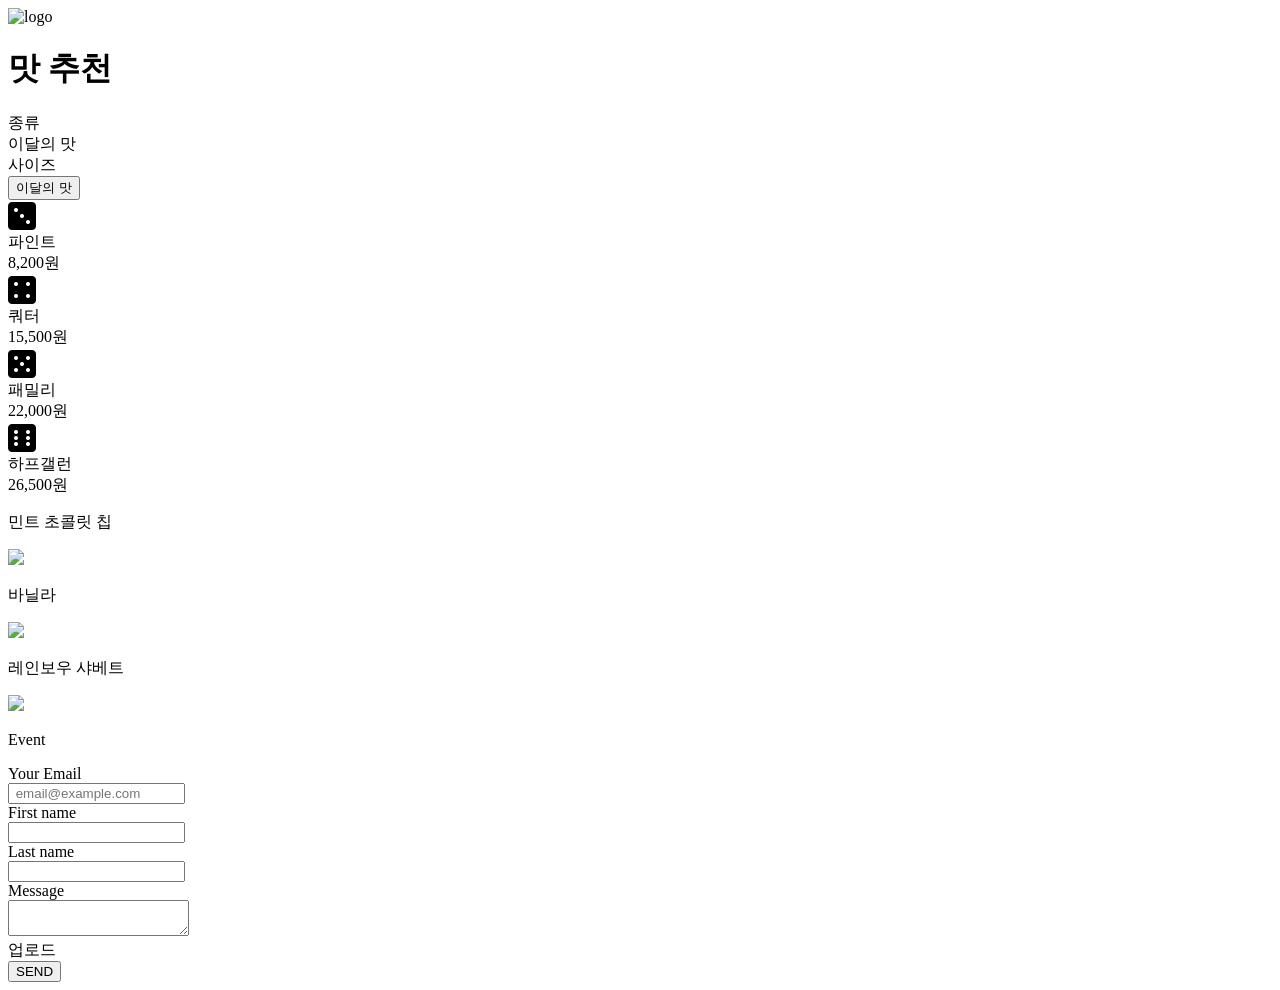
==== main.html @ a1a63531 "Add files via upload" ====
<!DOCTYPE html>
<html lang="en">
  <head>
    <meta charset="UTF-8" />
    <meta http-equiv="X-UA-Compatible" content="IE=edge" />
    <meta name="viewport" content="width=device-width, initial-scale=1.0" />
    <link rel="stylesheet" href="css/main.css" />
    <link
      rel="stylesheet"
      href="https://cdnjs.cloudflare.com/ajax/libs/font-awesome/6.0.0-beta3/css/all.min.css"
      integrity="sha512-Fo3rlrZj/k7ujTnHg4CGR2D7kSs0v4LLanw2qksYuRlEzO+tcaEPQogQ0KaoGN26/zrn20ImR1DfuLWnOo7aBA=="
      crossorigin="anonymous"
      referrerpolicy="no-referrer"
    />
    <title>Baskin Robbins Flavor</title>
  </head>
  <body>
    <div id="root">
      <div class="header">
        <div class="logo">
          <img src="images/logo.png" alt="logo" width="45px" height="45px" />
          <h1>맛 추천</h1>
        </div>
        <div></div>
        <div class="nav-item">
          <div>종류</div>
          <div>이달의 맛</div>
          <div>사이즈</div>
        </div>
      </div>
      <div class="background">
        <button>이달의 맛</button>
      </div>
      <div class="size">
        <div>
          <i class="fas fa-dice-three fa-2x"></i>
          <div class="size_size">파인트</div>
          <div class="size_price">8,200원</div>
        </div>
        <div>
          <i class="fas fa-dice-four fa-2x"></i>
          <div class="size_size">쿼터</div>
          <div class="size_price">15,500원</div>
        </div>
        <div>
          <i class="fas fa-dice-five fa-2x"></i>
          <div class="size_size">패밀리</div>
          <div class="size_price">22,000원</div>
        </div>
        <div>
          <i class="fas fa-dice-six fa-2x"></i>
          <div class="size_size">하프갤런</div>
          <div class="size_price">26,500원</div>
        </div>
      </div>
      <div class="flavor">
        <div class="flavor-container">
          <div class="flavor-item">
            <div>
              <div class="overlay-wrap">
                <div class="overlay">
                  <p>민트 초콜릿 칩</p>
                </div>
              </div>
              <img src="images/mintchocochip.png" />
            </div>
          </div>
          <div class="flavor-item">
            <div>
              <div class="overlay-wrap">
                <div class="overlay">
                  <p>바닐라</p>
                </div>
              </div>
              <img src="images/vanilla.png" />
            </div>
          </div>
          <div class="flavor-item">
            <div>
              <div class="overlay-wrap">
                <div class="overlay">
                  <p>레인보우 샤베트</p>
                </div>
              </div>
              <img src="images/rainbowsherbet.png" />
            </div>
          </div>
        </div>
      </div>
      <div class="event">
        <div class="event_title"><p>Event</p></div>
        <div class="email">
          <div>Your Email</div>
          <div><input type="email" placeholder=" email@example.com" /></div>
        </div>
        <div class="name">
          <div>
            <div>First name</div>
            <input type="text" />
          </div>
          <div>
            <div>Last name</div>
            <input type="text" />
          </div>
        </div>
        <div class="message">
          <div>Message</div>
          <div><textarea></textarea></div>
        </div>
        <div class="event_footer">
          <div class="event_footer-left">
            <label class="input-file-button" for="input-file"> 업로드 </label>
            <input type="file" id="input-file" style="display: none" />
          </div>
          <div><input class="send" type="submit" value="SEND" /></div>
        </div>
      </div>
    </div>
  </body>
</html>
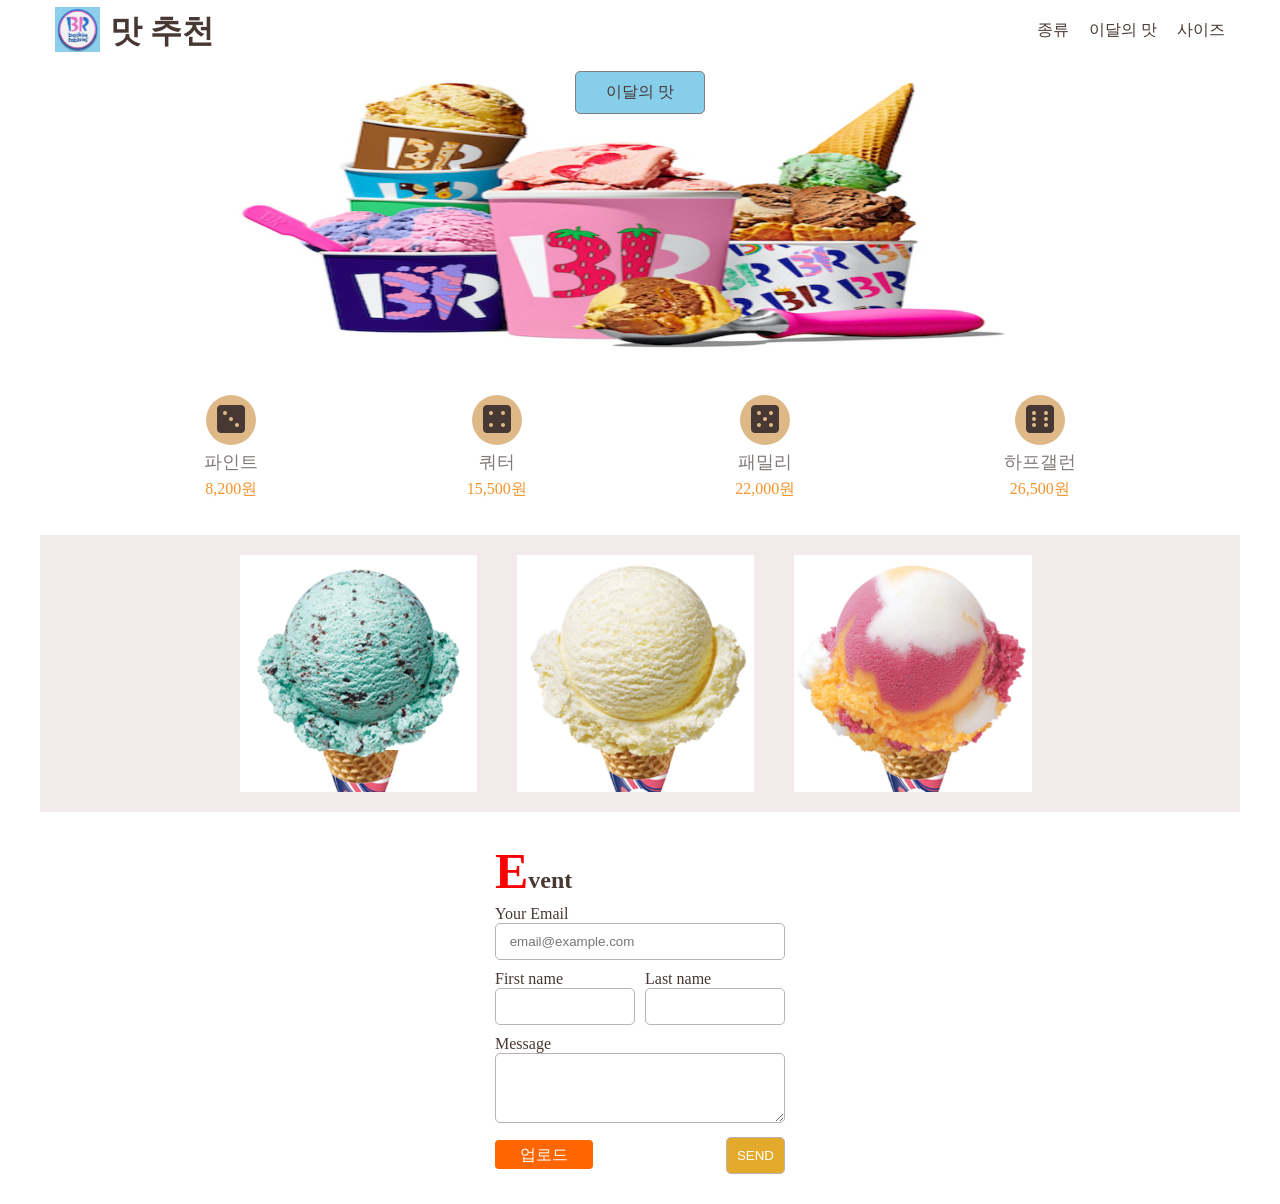
==== commit 22b56d18: "Update main.html" ====
--- a/main.html
+++ b/main.html
@@ -4,7 +4,7 @@
     <meta charset="UTF-8" />
     <meta http-equiv="X-UA-Compatible" content="IE=edge" />
     <meta name="viewport" content="width=device-width, initial-scale=1.0" />
-    <link rel="stylesheet" href="css/main.css" />
+    <link rel="stylesheet" href="main.css" />
     <link
       rel="stylesheet"
       href="https://cdnjs.cloudflare.com/ajax/libs/font-awesome/6.0.0-beta3/css/all.min.css"
--- a/main.css
+++ b/main.css
@@ -0,0 +1,223 @@
+* {
+  margin: 0;
+  padding: 0;
+  box-sizing: border-box;
+  color: #483834;
+}
+
+#root {
+  width: 100%;
+  max-width: 1200px;
+  margin-left: auto;
+  margin-right: auto;
+}
+
+/* header */
+.header {
+  display: flex;
+  justify-content: space-between;
+  align-items: center;
+  width: 100%;
+  height: 60px;
+  padding: 0 15px;
+}
+
+.logo {
+  display: flex;
+  margin-right: 10px;
+}
+
+.logo h1 {
+  margin-left: 10px;
+  margin-top: 3px;
+}
+
+.nav-item {
+  display: flex;
+  gap: 20px;
+}
+
+/* background */
+.background {
+  width: 100%;
+  height: 300px;
+  background-image: url(../images/background.png);
+  background-size: 100% 100%;
+  background-repeat: no-repeat;
+  background-position: center;
+  padding: 1px;
+  text-align: center;
+}
+
+.background button {
+  padding: 10px 30px;
+  font-size: 16px;
+  background-color: skyblue;
+  border: 1px solid gray;
+  border-radius: 5px;
+  margin-top: 10px;
+}
+
+.background button:hover {
+  background-color: rgb(114, 192, 153);
+}
+
+/* size */
+.size {
+  display: flex;
+  justify-content: space-around;
+  flex-flow: wrap;
+  width: 90%;
+  margin: 0 auto;
+}
+
+.size > div {
+  text-align: center;
+  margin-top: 30px;
+  padding: 5px 10px;
+}
+
+.size_size {
+  font-size: 18px;
+  margin: 5px 0;
+  color: #807a78;
+}
+
+.size_price {
+  color: #f3932c;
+}
+
+.size i {
+  background-color: burlywood;
+  width: 50px;
+  height: 50px;
+  border-radius: 50px;
+  padding-top: 8px;
+}
+
+/* flavor */
+.flavor {
+  background-color: #f3ebeb;
+  margin-top: 30px;
+}
+
+.flavor-container {
+  display: flex;
+  width: 70%;
+  margin: 0 auto;
+}
+
+.flavor-item {
+  flex-basis: 33%;
+  padding: 20px;
+}
+
+.flavor-item img {
+  width: 100%;
+  display: block;
+}
+
+.flavor-item > div {
+  position: relative;
+}
+
+.overlay-wrap {
+  position: absolute;
+  width: 100%;
+  height: 100%;
+  overflow: hidden;
+}
+
+.overlay {
+  width: 100%;
+  height: 100%;
+  background-color: rgba(0, 0, 0, 0.33);
+  margin-top: 100%;
+  transition: all 0.3s;
+}
+
+.overlay > p {
+  font-size: 24px;
+  color: white;
+  height: 99%;
+  text-align: center;
+  margin-top: 20px;
+}
+
+.overlay-wrap:hover .overlay {
+  margin-top: 45%;
+}
+
+/* event */
+.event {
+  margin: 0 auto;
+  width: 350px;
+  padding: 30px;
+  background-color: white;
+}
+.event input,
+.event textarea {
+  border-radius: 5px;
+  border: 1px solid rgb(185, 179, 179);
+  width: 100%;
+  padding: 10px;
+}
+.event_title {
+  font-size: 24px;
+  font-weight: 700;
+  margin-bottom: 5px;
+}
+
+.event_title::first-letter {
+  color: red;
+  font-size: 50px;
+}
+.name {
+  display: flex;
+  justify-content: space-between;
+  margin-top: 10px;
+  gap: 10px;
+}
+.name > div {
+  width: 50%;
+}
+.message {
+  margin-top: 10px;
+  width: 100%;
+}
+.message textarea {
+  height: 70px;
+}
+.event_footer {
+  margin-top: 10px;
+  display: flex;
+  justify-content: space-between;
+  align-items: center;
+}
+
+.send {
+  padding: 5px 30px;
+  color: white;
+  background-color: rgb(228, 170, 44);
+  font-weight: 400;
+  border: 0;
+}
+
+.send:hover {
+  cursor: pointer;
+}
+
+.input-file-button {
+  padding: 6px 25px;
+  background-color: #ff6600;
+  border-radius: 4px;
+  color: white;
+  cursor: pointer;
+}
+
+/* media Query */
+@media screen and (max-width: 1200px) {
+  .size > div {
+    flex-basis: 50%;
+  }
+}
